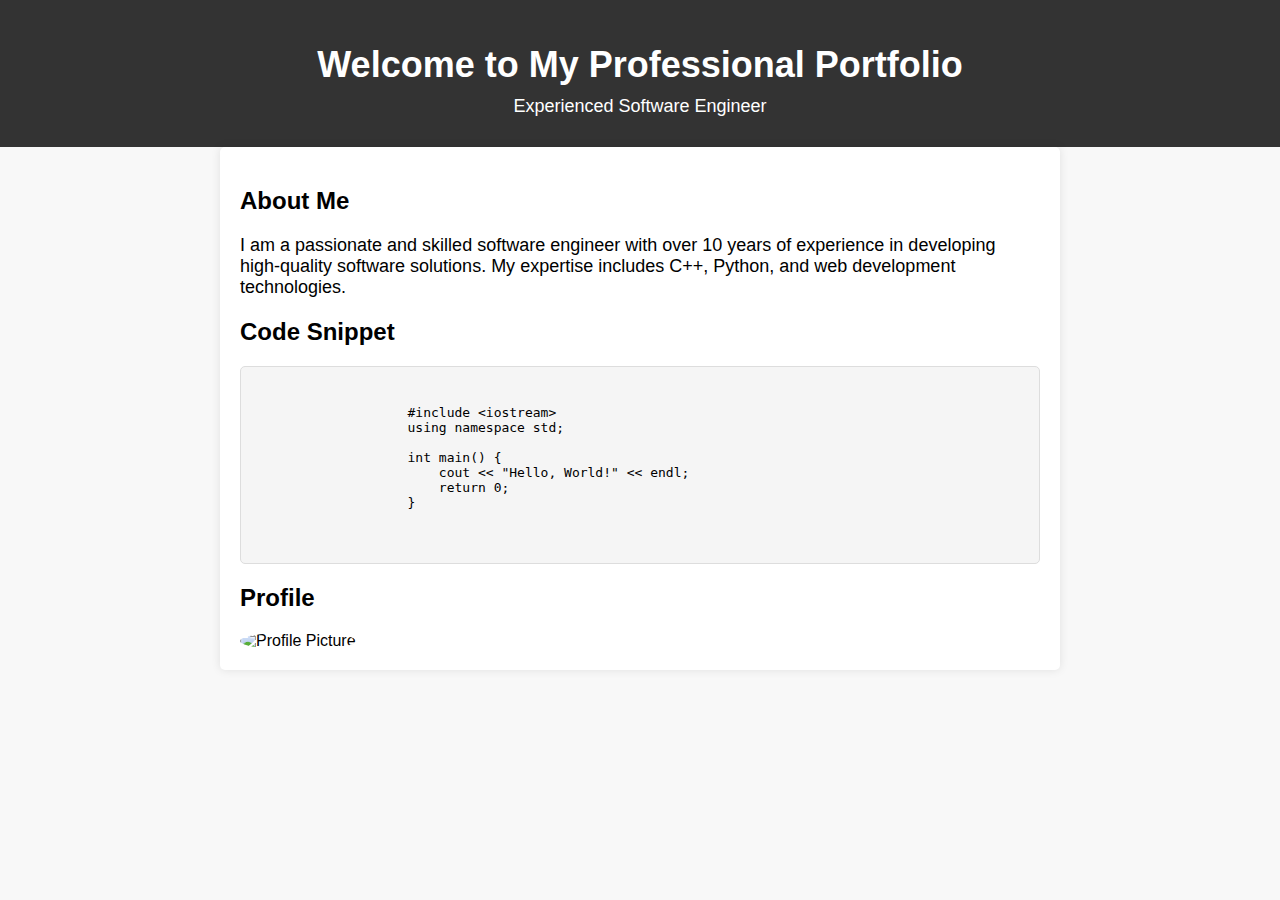
==== index.html @ 91b840c1 "first page" ====
<!DOCTYPE html>
<html lang="en">
<head>
    <meta charset="UTF-8">
    <meta name="viewport" content="width=device-width, initial-scale=1.0">
    <title>My Professional Developer Portfolio</title>
    <style>
        body {
            font-family: Arial, sans-serif;
            background-color: #f8f8f8;
            margin: 0;
            padding: 0;
        }

        header {
            background-color: #333;
            color: #fff;
            padding: 20px;
            text-align: center;
        }

        h1 {
            font-size: 36px;
            margin-bottom: 10px;
        }

        p {
            font-size: 18px;
            margin: 10px 0;
        }

        .container {
            max-width: 800px;
            margin: 0 auto;
            padding: 20px;
            background-color: #fff;
            box-shadow: 0 0 10px rgba(0, 0, 0, 0.1);
            border-radius: 5px;
        }

        .code-snippet {
            background-color: #f5f5f5;
            padding: 10px;
            border: 1px solid #ddd;
            border-radius: 5px;
        }

        .profile-img {
            max-width: 100%;
            height: auto;
            border-radius: 50%;
        }
    </style>
</head>
<body>
    <header>
        <h1>Welcome to My Professional Portfolio</h1>
        <p>Experienced Software Engineer</p>
    </header>

    <div class="container">
        <h2>About Me</h2>
        <p>I am a passionate and skilled software engineer with over 10 years of experience in developing high-quality software solutions. My expertise includes C++, Python, and web development technologies.</p>

        <h2>Code Snippet</h2>
        <div class="code-snippet">
            <pre>
                <code>
                    #include &lt;iostream&gt;
                    using namespace std;

                    int main() {
                        cout &lt;&lt; "Hello, World!" &lt;&lt; endl;
                        return 0;
                    }
                </code>
            </pre>
        </div>

        <h2>Profile</h2>
        <img class="profile-img" src="https://via.placeholder.com/150" alt="Profile Picture">
    </div>
</body>
</html>
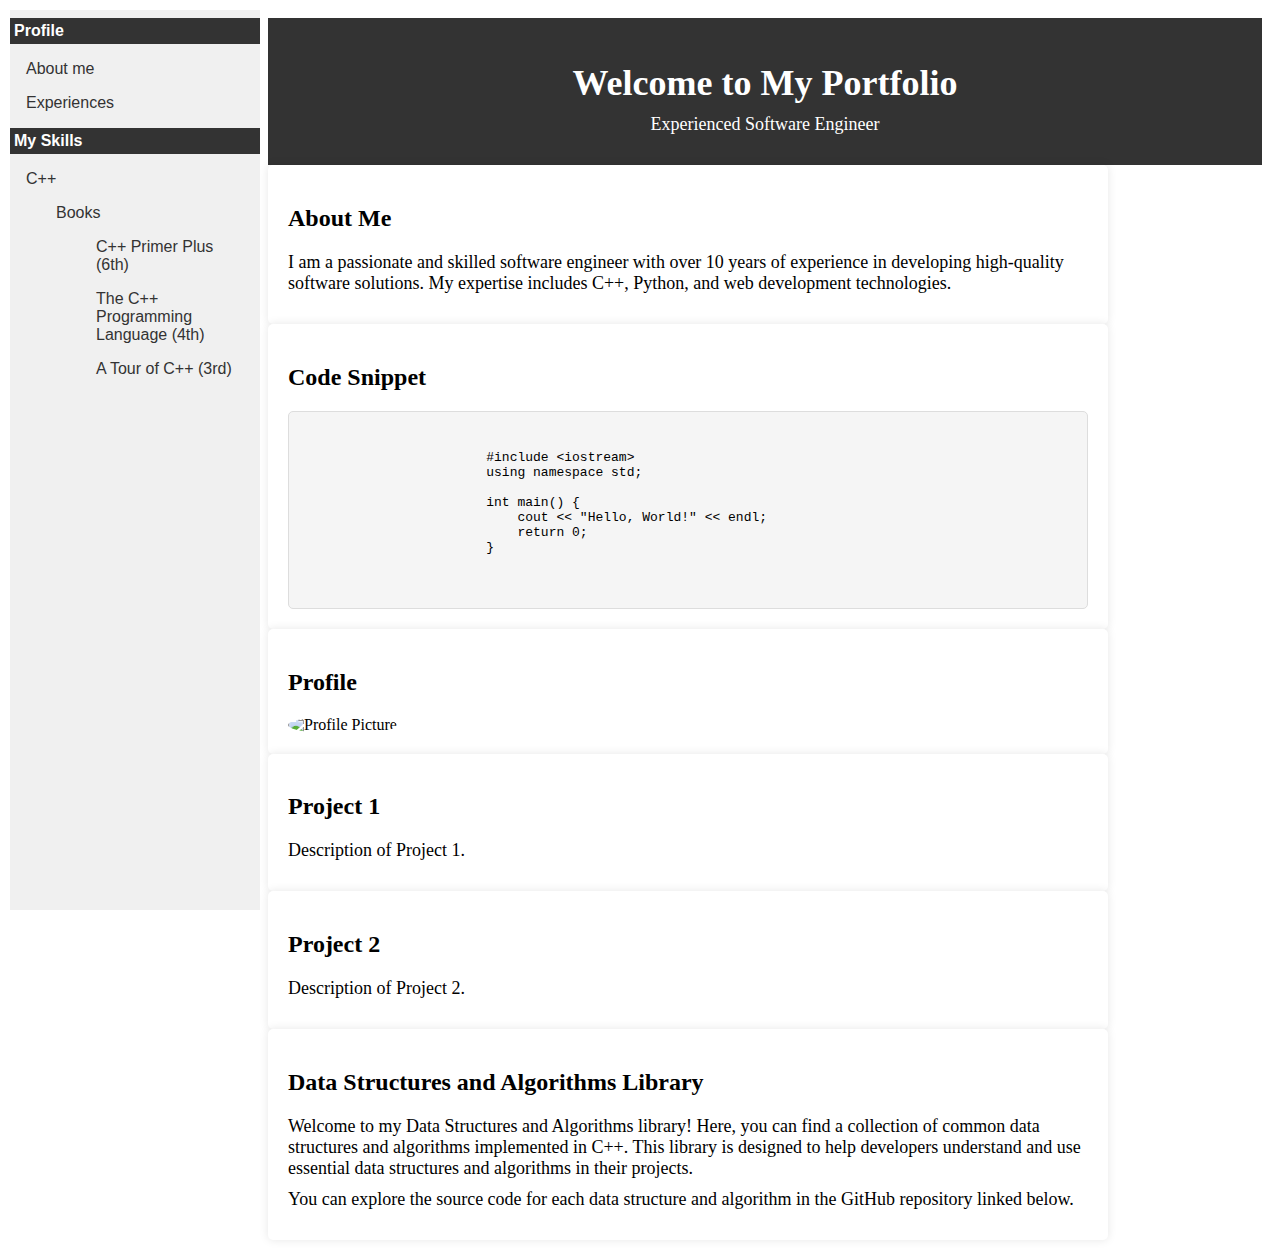
==== commit 22b99305: "modify sidebar" ====
--- a/index.html
+++ b/index.html
@@ -3,82 +3,64 @@
 <head>
     <meta charset="UTF-8">
     <meta name="viewport" content="width=device-width, initial-scale=1.0">
-    <title>My Professional Developer Portfolio</title>
-    <style>
-        body {
-            font-family: Arial, sans-serif;
-            background-color: #f8f8f8;
-            margin: 0;
-            padding: 0;
-        }
-
-        header {
-            background-color: #333;
-            color: #fff;
-            padding: 20px;
-            text-align: center;
-        }
-
-        h1 {
-            font-size: 36px;
-            margin-bottom: 10px;
-        }
-
-        p {
-            font-size: 18px;
-            margin: 10px 0;
-        }
-
-        .container {
-            max-width: 800px;
-            margin: 0 auto;
-            padding: 20px;
-            background-color: #fff;
-            box-shadow: 0 0 10px rgba(0, 0, 0, 0.1);
-            border-radius: 5px;
-        }
-
-        .code-snippet {
-            background-color: #f5f5f5;
-            padding: 10px;
-            border: 1px solid #ddd;
-            border-radius: 5px;
-        }
-
-        .profile-img {
-            max-width: 100%;
-            height: auto;
-            border-radius: 50%;
-        }
-    </style>
+    <title>Min-young's Portfolio</title>
+    <link rel="stylesheet" type="text/css" href="./styles.css">
 </head>
 <body>
-    <header>
-        <h1>Welcome to My Professional Portfolio</h1>
-        <p>Experienced Software Engineer</p>
-    </header>
+<iframe src="sidebar.html" frameborder="0" scrolling="yes" width="250" style="position: fixed; top: 0; left: 0; bottom: 0; padding: 10px; height: 100%;"></iframe>
+    <div class="content" style="margin-left: 250px; padding: 10px;">
+        <header>
+            <h1>Welcome to My Portfolio</h1>
+            <p>Experienced Software Engineer</p>
+        </header>
 
-    <div class="container">
-        <h2>About Me</h2>
-        <p>I am a passionate and skilled software engineer with over 10 years of experience in developing high-quality software solutions. My expertise includes C++, Python, and web development technologies.</p>
-
-        <h2>Code Snippet</h2>
-        <div class="code-snippet">
-            <pre>
-                <code>
-                    #include &lt;iostream&gt;
-                    using namespace std;
-
-                    int main() {
-                        cout &lt;&lt; "Hello, World!" &lt;&lt; endl;
-                        return 0;
-                    }
-                </code>
-            </pre>
+        <div class="container" id="about">
+            <h2>About Me</h2>
+            <p>I am a passionate and skilled software engineer with over 10 years of experience in developing high-quality software solutions. My expertise includes C++, Python, and web development technologies.</p>
         </div>
 
-        <h2>Profile</h2>
-        <img class="profile-img" src="https://via.placeholder.com/150" alt="Profile Picture">
+        <div class="container" id="code">
+            <h2>Code Snippet</h2>
+            <div class="code-snippet">
+                <pre>
+                    <code>
+                        #include &lt;iostream&gt;
+                        using namespace std;
+
+                        int main() {
+                            cout &lt;&lt; "Hello, World!" &lt;&lt; endl;
+                            return 0;
+                        }
+                    </code>
+                </pre>
+            </div>
+        </div>
+
+        <div class="container" id="profile">
+            <h2>Profile</h2>
+            <img class="profile-img" src="https://via.placeholder.com/150" alt="Profile Picture">
+        </div>
+
+        <div class="container" id="project1">
+            <h2>Project 1</h2>
+            <p>Description of Project 1.</p>
+        </div>
+
+        <div class="container" id="project2">
+            <h2>Project 2</h2>
+            <p>Description of Project 2.</p>
+        </div>
+	<div class="container" id="data-structures-algorithms">
+    		<h2>Data Structures and Algorithms Library</h2>
+    		<p>
+        Welcome to my Data Structures and Algorithms library! Here, you can find a collection of common data structures and algorithms implemented in C++. 
+        This library is designed to help developers understand and use essential data structures and algorithms in their projects.
+    		</p>
+    		<p>
+        You can explore the source code for each data structure and algorithm in the GitHub repository linked below.
+    		</p>
+    <!--<a href="https://github.com/yourusername/data-structures-algorithms-library" target="_blank">View on GitHub</a>--!>
+</div>
     </div>
 </body>
 </html>
--- a/styles.css
+++ b/styles.css
@@ -0,0 +1,60 @@
+<style>
+        body {
+            font-family: Arial, sans-serif;
+            background-color: #f8f8f8;
+            margin: 0;
+            padding: 0;
+        }
+
+        .content {
+            margin-left: 250px;
+            padding: 20px;
+        }
+
+        header {
+            background-color: #333;
+            color: #fff;
+            padding: 20px;
+            text-align: center;
+        }
+
+        h1 {
+            font-size: 36px;
+            margin-bottom: 10px;
+        }
+
+        p {
+            font-size: 18px;
+            margin: 10px 0;
+        }
+
+        .container {
+            max-width: 800px;
+            background-color: #fff;
+            box-shadow: 0 0 10px rgba(0, 0, 0, 0.1);
+            border-radius: 5px;
+            padding: 20px;
+        }
+
+        .code-snippet {
+            background-color: #f5f5f5;
+            padding: 10px;
+            border: 1px solid #ddd;
+            border-radius: 5px;
+        }
+
+        .profile-img {
+            max-width: 100%;
+            height: auto;
+            border-radius: 50%;
+        }
+
+        .category {
+            margin-bottom: 20px;
+        }
+
+        .category-title {
+            font-size: 24px;
+            margin-bottom: 10px;
+        }
+    </style>